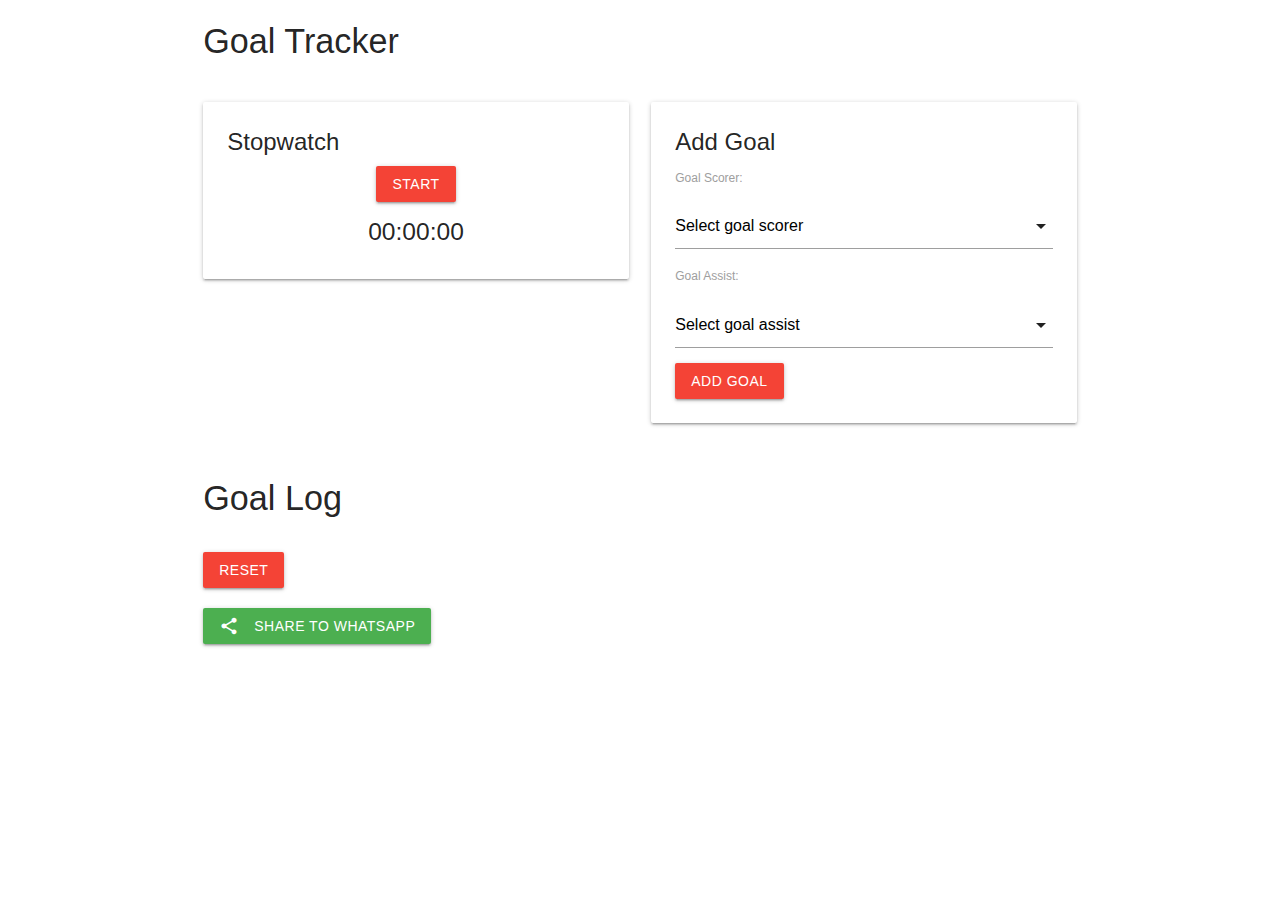
==== index.html @ 7060cc34 "Update 1.2 prod" ====
<!DOCTYPE html>
<html lang="en">
<head>
  <meta charset="UTF-8">
  <meta name="viewport" content="width=device-width, initial-scale=1.0">
  <title>Goal Tracker v1.2 (prod)</title>
  <link rel="stylesheet" href="/materialize.min.css">
  <link rel="stylesheet" href="https://fonts.googleapis.com/icon?family=Material+Icons" >
  <link rel="manifest" href="/manifest.json">
</head>
<body>
  <div class="container">
    <div class="row">
      <div class="col s12">
        <h4>Goal Tracker</h4>
      </div>
    </div>
    <div class="row">
      <div class="col s12 m6">
        <div class="card">
          <div class="card-content">
            <span class="card-title">Stopwatch</span>
            <div class="center-align">
              <button class="btn waves-effect waves-light red" id="startPauseButton">Start</button>
              <h5 id="stopwatch" role="timer">00:00:00</h5>
            </div>
          </div>
        </div>
      </div>
      <div class="col s12 m6">
        <div class="card">
          <div class="card-content">
            <span class="card-title">Add Goal</span>
            <form id="goalForm"><label for="goalScorer">Goal Scorer:</label>
			<div class="input-field">
                <select id="goalScorer" required>
                  <option value="" disabled selected>Select goal scorer</option>
                  <option value="AS">AS</option>
                  <option value="ARO">ARO</option>
                  <option value="DP">DP</option>
                  <option value="ED">ED</option>
                  <option value="EV">EV</option>
                  <option value="EM">EM</option>
                  <option value="FA">FA</option>
                  <option value="FK">FK</option>
                  <option value="HS">HS</option>
                  <option value="MF">MF</option>
                  <option value="ML">ML</option>
                  <option value="RA">RA</option>
                  <option value="SS">SS</option>
                  <option value="TR">TR</option>
                  <option value="VAI">VAI</option>
                </select>
              </div>
			  <label for="goalAssist">Goal Assist:</label>
              <div class="input-field">
                  <select id="goalAssist">
                  <option value="" selected>Select goal assist</option>
                  <option value="None">None</option>
				  <option value="AS">AS</option>
                  <option value="ARO">ARO</option>
                  <option value="DP">DP</option>
                  <option value="ED">ED</option>
                  <option value="EV">EV</option>
                  <option value="EM">EM</option>
                  <option value="FA">FA</option>
                  <option value="FK">FK</option>
                  <option value="HS">HS</option>
                  <option value="MF">MF</option>
                  <option value="ML">ML</option>
                  <option value="RA">RA</option>
                  <option value="SS">SS</option>
                  <option value="TR">TR</option>
                  <option value="VAI">VAI</option>
                </select>
              </div>
              <button type="submit" class="btn waves-effect waves-light red" id="goalButton">Add Goal</button>
            </form>
          </div>
        </div>
      </div>
    </div>
    <div class="row">
      <div class="col s12">
        <h4>Goal Log</h4>
        <div id="log" role="log" aria-live="polite"></div>
      </div>
    </div>
    <div class="row">
      <div class="col s12">
        <button class="btn waves-effect waves-light red" id="resetButton">Reset</button>
      </div>
    </div>
	   <div class="row">
      <div class="col s12">
        <button class="btn waves-effect waves-light green" id="shareButton"><i class="material-icons left">share</i>Share to WhatsApp</button>
      </div>
    </div>
  </div>

  <!-- Scripts -->
  <script src="jquery-3.6.0.min.js"></script>
  <script src="materialize.min.js"></script>
  <script>
    // Initialize Materialize Select
    document.addEventListener('DOMContentLoaded', function() {
      var elems = document.querySelectorAll('select');
      var instances = M.FormSelect.init(elems);
    });
  </script>
  <script src="script.js"></script>
    <script>
      if (navigator.serviceWorker) {
        navigator.serviceWorker.register (
          'sw.js',
          {scope: ''}
        )
      }
  </script>
</body>
</html>
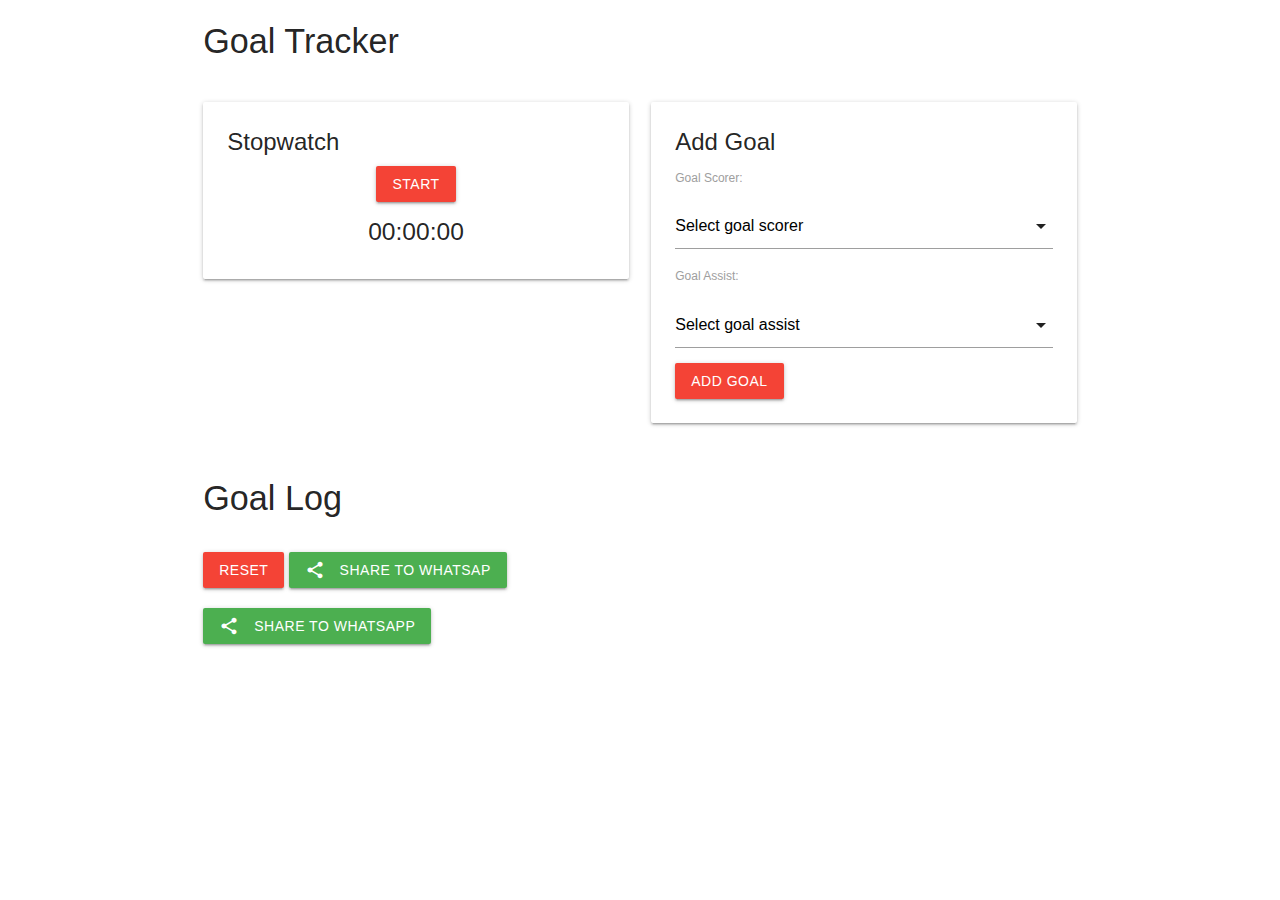
==== commit 9ce9d234: "Update 1.2 prod" ====
--- a/index.html
+++ b/index.html
@@ -35,21 +35,21 @@
 			<div class="input-field">
                 <select id="goalScorer" required>
                   <option value="" disabled selected>Select goal scorer</option>
-                  <option value="AS">AS</option>
-                  <option value="ARO">ARO</option>
-                  <option value="DP">DP</option>
-                  <option value="ED">ED</option>
-                  <option value="EV">EV</option>
-                  <option value="EM">EM</option>
+                  <option value="AS">A.Seaman</option>
+                  <option value="ARO">AR.Obdi</option>
+                  <option value="DP">D.Peacock</option>
+                  <option value="ED">E.Doyle</option>
+                  <option value="EV">E.VK</option>
+                  <option value="EM">E.Mutiti</option>
                   <option value="FA">FA</option>
-                  <option value="FK">FK</option>
-                  <option value="HS">HS</option>
-                  <option value="MF">MF</option>
-                  <option value="ML">ML</option>
-                  <option value="RA">RA</option>
-                  <option value="SS">SS</option>
-                  <option value="TR">TR</option>
-                  <option value="VAI">VAI</option>
+                  <option value="FK">F.Kendal</option>
+                  <option value="HS">H.Stothers</option>
+                  <option value="MF">M.Finch</option>
+                  <option value="ML">M.Lutwack</option>
+                  <option value="RA">R.Aziz</option>
+                  <option value="SS">S.Smith</option>
+                  <option value="TR">T.Rushmer</option>
+                  <option value="VAI">V.AI</option>
                 </select>
               </div>
 			  <label for="goalAssist">Goal Assist:</label>
@@ -89,6 +89,7 @@
     <div class="row">
       <div class="col s12">
         <button class="btn waves-effect waves-light red" id="resetButton">Reset</button>
+		<button class="btn waves-effect waves-light green" id="shareButton"><i class="material-icons left">share</i>Share to WhatsAp
       </div>
     </div>
 	   <div class="row">
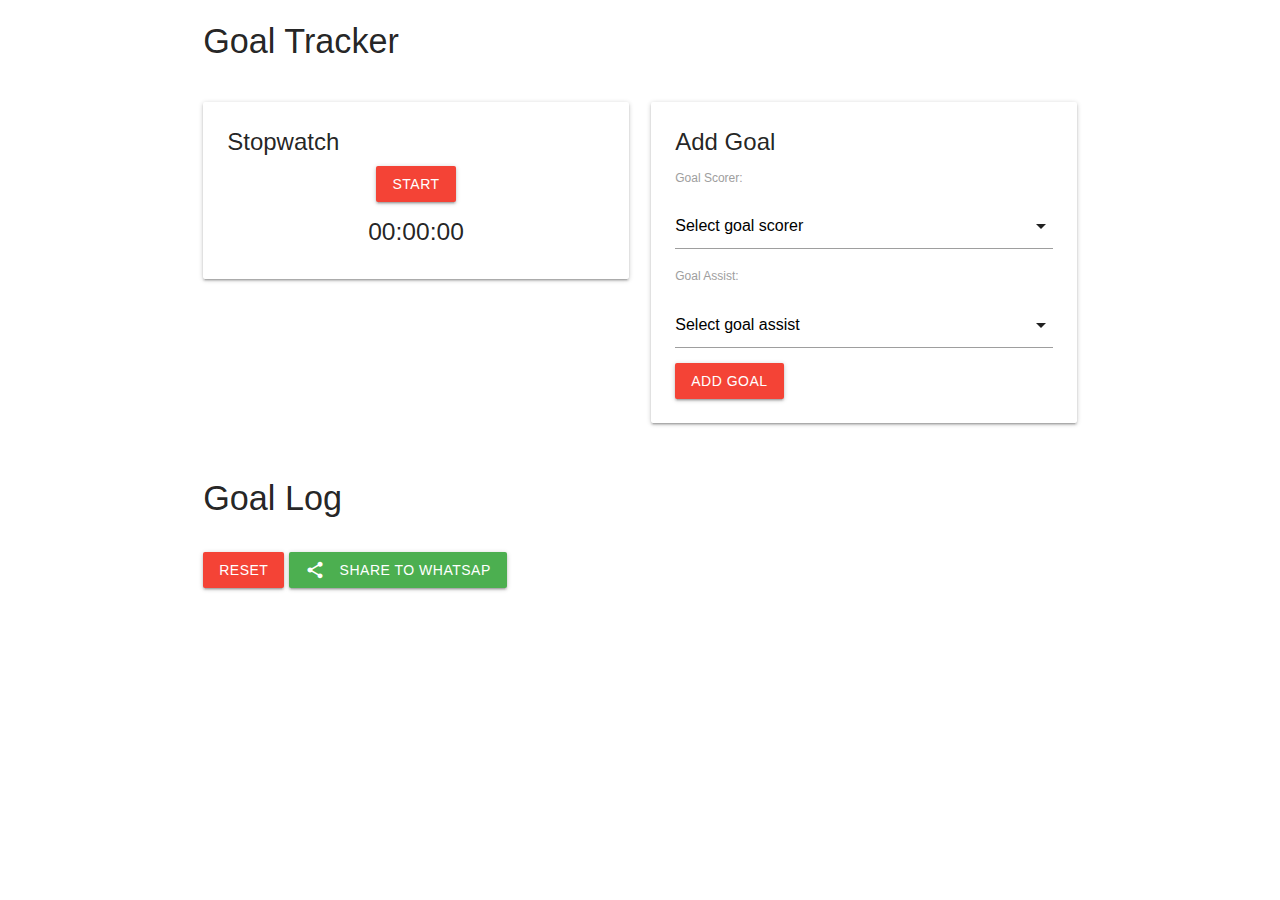
==== commit 41d800be: "Update 1.2 prod" ====
--- a/index.html
+++ b/index.html
@@ -92,11 +92,6 @@
 		<button class="btn waves-effect waves-light green" id="shareButton"><i class="material-icons left">share</i>Share to WhatsAp
       </div>
     </div>
-	   <div class="row">
-      <div class="col s12">
-        <button class="btn waves-effect waves-light green" id="shareButton"><i class="material-icons left">share</i>Share to WhatsApp</button>
-      </div>
-    </div>
   </div>
 
   <!-- Scripts -->
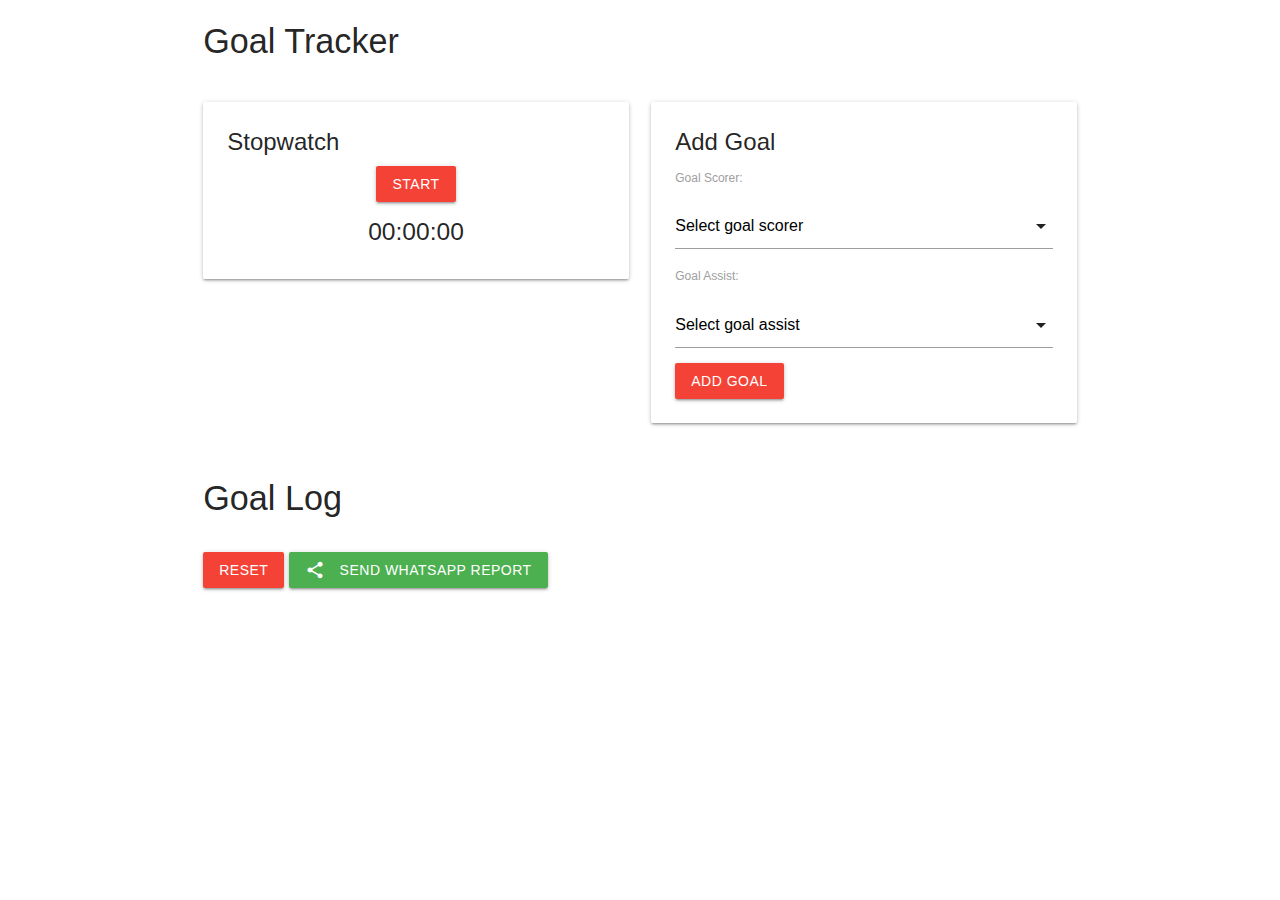
==== commit 9f6c330e: "Update 1.2 prod" ====
--- a/index.html
+++ b/index.html
@@ -35,43 +35,43 @@
 			<div class="input-field">
                 <select id="goalScorer" required>
                   <option value="" disabled selected>Select goal scorer</option>
-                  <option value="AS">A.Seaman</option>
-                  <option value="ARO">AR.Obdi</option>
-                  <option value="DP">D.Peacock</option>
-                  <option value="ED">E.Doyle</option>
-                  <option value="EV">E.VK</option>
-                  <option value="EM">E.Mutiti</option>
-                  <option value="FA">FA</option>
-                  <option value="FK">F.Kendal</option>
-                  <option value="HS">H.Stothers</option>
-                  <option value="MF">M.Finch</option>
-                  <option value="ML">M.Lutwack</option>
-                  <option value="RA">R.Aziz</option>
-                  <option value="SS">S.Smith</option>
-                  <option value="TR">T.Rushmer</option>
-                  <option value="VAI">V.AI</option>
+                  <option value="A.Seaman">A.Seaman</option>
+                  <option value="A-R.Obidi">A-R.Obidi</option>
+                  <option value="D.Peacock">D.Peacock</option>
+                  <option value="E.Doyle">E.Doyle</option>
+                  <option value="E.Van-Kerro">E.Van-Kerro</option>
+                  <option value="E.Mutiti">E.Mutiti</option>
+                  <option value="F.Asadi">F.Asadi</option>
+                  <option value="F.Kendall">F.Kendall</option>
+                  <option value="H.Strowthers">H.Strowthers</option>
+                  <option value="M.Finch">M.Finch</option>
+                  <option value="M.Luttwak">M.Luttwak</option>
+                  <option value="R.Azar">R.Azar</option>
+                  <option value="S.Smith">S.Smith</option>
+                  <option value="T.Rushmer">T.Rushmer</option>
+                  <option value="V.Aig-Imoru">V.Aig-Imoru</option>
                 </select>
               </div>
 			  <label for="goalAssist">Goal Assist:</label>
               <div class="input-field">
                   <select id="goalAssist">
                   <option value="" selected>Select goal assist</option>
-                  <option value="None">None</option>
-				  <option value="AS">AS</option>
-                  <option value="ARO">ARO</option>
-                  <option value="DP">DP</option>
-                  <option value="ED">ED</option>
-                  <option value="EV">EV</option>
-                  <option value="EM">EM</option>
-                  <option value="FA">FA</option>
-                  <option value="FK">FK</option>
-                  <option value="HS">HS</option>
-                  <option value="MF">MF</option>
-                  <option value="ML">ML</option>
-                  <option value="RA">RA</option>
-                  <option value="SS">SS</option>
-                  <option value="TR">TR</option>
-                  <option value="VAI">VAI</option>
+                  <option value="N/A">N/A</option>
+				  <option value="A.Seaman">A.Seaman</option>
+                  <option value="A-R.Obidi">A-R.Obidi</option>
+                  <option value="D.Peacock">D.Peacock</option>
+                  <option value="E.Doyle">E.Doyle</option>
+                  <option value="E.Van-Kerro">E.Van-Kerro</option>
+                  <option value="E.Mutiti">E.Mutiti</option>
+                  <option value="F.Asadi">F.Asadi</option>
+                  <option value="F.Kendall">F.Kendall</option>
+                  <option value="H.Strowthers">H.Strowthers</option>
+                  <option value="M.Finch">M.Finch</option>
+                  <option value="M.Luttwak">M.Luttwak</option>
+                  <option value="R.Azar">R.Azar</option>
+                  <option value="S.Smith">S.Smith</option>
+                  <option value="T.Rushmer">T.Rushmer</option>
+                  <option value="V.Aig-Imoru">V.Aig-Imoru</option>
                 </select>
               </div>
               <button type="submit" class="btn waves-effect waves-light red" id="goalButton">Add Goal</button>
@@ -89,7 +89,7 @@
     <div class="row">
       <div class="col s12">
         <button class="btn waves-effect waves-light red" id="resetButton">Reset</button>
-		<button class="btn waves-effect waves-light green" id="shareButton"><i class="material-icons left">share</i>Share to WhatsAp
+		<button class="btn waves-effect waves-light green" id="shareButton"><i class="material-icons left">share</i>Send WhatsApp Report
       </div>
     </div>
   </div>
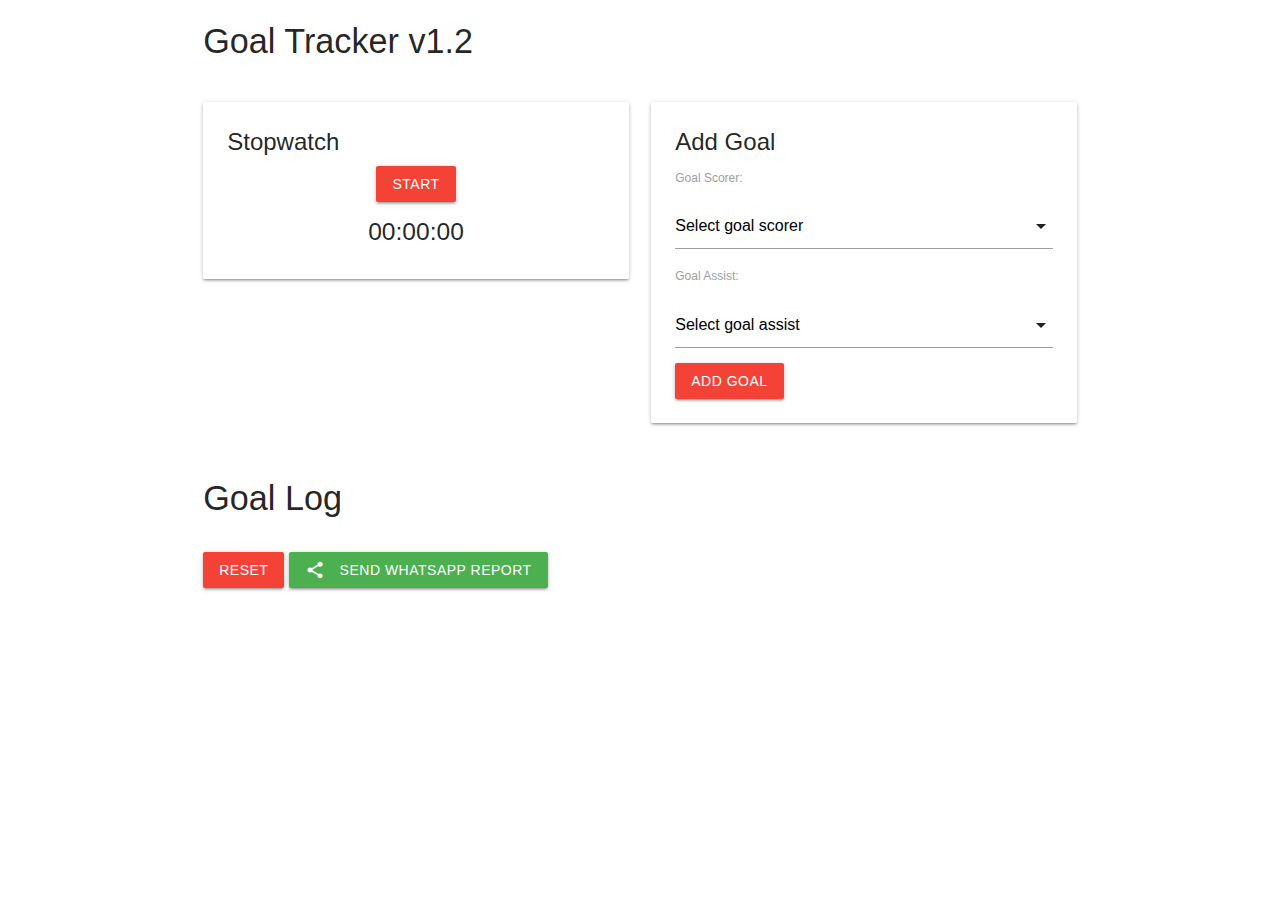
==== commit b016b032: "Update 1.2 prod" ====
--- a/index.html
+++ b/index.html
@@ -12,7 +12,7 @@
   <div class="container">
     <div class="row">
       <div class="col s12">
-        <h4>Goal Tracker</h4>
+        <h4>Goal Tracker v1.2</h4>
       </div>
     </div>
     <div class="row">
